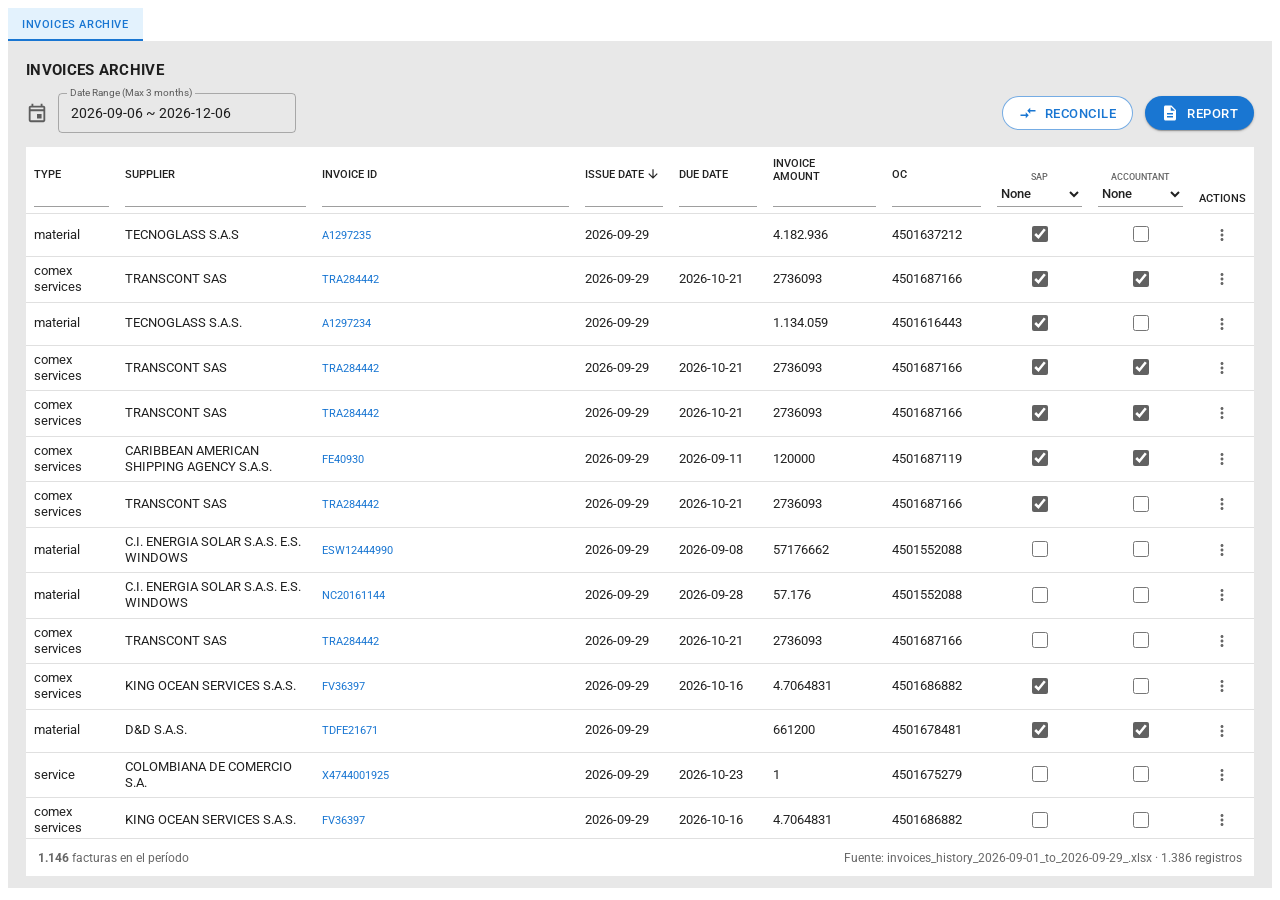
==== maqueta/index.html @ 3160df08 "Maqueta Invoices Archive con conciliación PL Colab vs Project Agenda Co-Authored-By: Claude Opus 5.5" ====
<!DOCTYPE html>
<html lang="es">
<head>
  <meta charset="UTF-8">
  <meta name="viewport" content="width=device-width, initial-scale=1">
  <title>Invoices Archive</title>
  <link rel="preconnect" href="https://fonts.googleapis.com">
  <link href="https://fonts.googleapis.com/css2?family=Roboto:wght@400;500;700&display=swap" rel="stylesheet">
  <link rel="stylesheet" href="css/styles.css">
</head>
<body>

<!-- Íconos (Material Icons, SVG inline para funcionar sin conexión) -->
<svg width="0" height="0" style="position:absolute" aria-hidden="true">
  <symbol id="i-calendar" viewBox="0 0 24 24"><path d="M19 4h-1V2h-2v2H8V2H6v2H5c-1.11 0-1.99.9-1.99 2L3 20a2 2 0 0 0 2 2h14c1.1 0 2-.9 2-2V6c0-1.1-.9-2-2-2zm0 16H5V10h14v10zm0-12H5V6h14v2zm-7 5h5v5h-5z"/></symbol>
  <symbol id="i-report" viewBox="0 0 24 24"><path d="M14 2H6c-1.1 0-1.99.9-1.99 2L4 20c0 1.1.89 2 1.99 2H18c1.1 0 2-.9 2-2V8l-6-6zm2 16H8v-2h8v2zm0-4H8v-2h8v2zm-3-5V3.5L18.5 9H13z"/></symbol>
  <symbol id="i-compare" viewBox="0 0 24 24"><path d="M9.01 14H2v2h7.01v3L13 15l-3.99-4v3zm5.98-1v-3H22V8h-7.01V5L11 9l3.99 4z"/></symbol>
  <symbol id="i-arrow-down" viewBox="0 0 24 24"><path d="M20 12l-1.41-1.41L13 16.17V4h-2v12.17l-5.58-5.59L4 12l8 8 8-8z"/></symbol>
  <symbol id="i-arrow-up" viewBox="0 0 24 24"><path d="M4 12l1.41 1.41L11 7.83V20h2V7.83l5.58 5.59L20 12l-8-8-8 8z"/></symbol>
  <symbol id="i-more" viewBox="0 0 24 24"><path d="M12 8c1.1 0 2-.9 2-2s-.9-2-2-2-2 .9-2 2 .9 2 2 2zm0 2c-1.1 0-2 .9-2 2s.9 2 2 2 2-.9 2-2-.9-2-2-2zm0 6c-1.1 0-2 .9-2 2s.9 2 2 2 2-.9 2-2-.9-2-2-2z"/></symbol>
  <symbol id="i-close" viewBox="0 0 24 24"><path d="M19 6.41L17.59 5 12 10.59 6.41 5 5 6.41 10.59 12 5 17.59 6.41 19 12 13.41 17.59 19 19 17.59 13.41 12z"/></symbol>
  <symbol id="i-upload" viewBox="0 0 24 24"><path d="M19.35 10.04A7.49 7.49 0 0 0 12 4C9.11 4 6.6 5.64 5.35 8.04A5.994 5.994 0 0 0 0 14c0 3.31 2.69 6 6 6h13c2.76 0 5-2.24 5-5 0-2.64-2.05-4.78-4.65-4.96zM14 13v4h-4v-4H7l5-5 5 5h-3z"/></symbol>
  <symbol id="i-sheet" viewBox="0 0 24 24"><path d="M19 3H5c-1.1 0-2 .9-2 2v14c0 1.1.9 2 2 2h14c1.1 0 2-.9 2-2V5c0-1.1-.9-2-2-2zM8 19H5v-3h3v3zm0-5H5v-3h3v3zm0-5H5V6h3v3zm11 10h-9v-3h9v3zm0-5h-9v-3h9v3zm0-5h-9V6h9v3z"/></symbol>
  <symbol id="i-check" viewBox="0 0 24 24"><path d="M12 2C6.48 2 2 6.48 2 12s4.48 10 10 10 10-4.48 10-10S17.52 2 12 2zm-2 15l-5-5 1.41-1.41L10 14.17l7.59-7.59L19 8l-9 9z"/></symbol>
  <symbol id="i-notfound" viewBox="0 0 24 24"><path d="M15.5 14h-.79l-.28-.27A6.47 6.47 0 0 0 16 9.5 6.5 6.5 0 1 0 9.5 16c1.61 0 3.09-.59 4.23-1.57l.27.28v.79l5 4.99L20.49 19l-4.99-5zm-6 0C7.01 14 5 11.99 5 9.5S7.01 5 9.5 5 14 7.01 14 9.5 11.99 14 9.5 14zM7 9h5v1H7z"/></symbol>
  <symbol id="i-dup" viewBox="0 0 24 24"><path d="M16 1H4c-1.1 0-2 .9-2 2v14h2V3h12V1zm3 4H8c-1.1 0-2 .9-2 2v14c0 1.1.9 2 2 2h11c1.1 0 2-.9 2-2V7c0-1.1-.9-2-2-2zm0 16H8V7h11v14z"/></symbol>
  <symbol id="i-error" viewBox="0 0 24 24"><path d="M12 2C6.48 2 2 6.48 2 12s4.48 10 10 10 10-4.48 10-10S17.52 2 12 2zm1 15h-2v-2h2v2zm0-4h-2V7h2v6z"/></symbol>
  <symbol id="i-warn" viewBox="0 0 24 24"><path d="M1 21h22L12 2 1 21zm12-3h-2v-2h2v2zm0-4h-2v-4h2v4z"/></symbol>
  <symbol id="i-diff" viewBox="0 0 24 24"><path d="M10 3H5c-1.1 0-2 .9-2 2v14c0 1.1.9 2 2 2h5v2h2V1h-2v2zm0 15H5l5-6v6zm9-15h-5v2h5v13l-5-6v9h5c1.1 0 2-.9 2-2V5c0-1.1-.9-2-2-2z"/></symbol>
  <symbol id="i-info" viewBox="0 0 24 24"><path d="M12 2C6.48 2 2 6.48 2 12s4.48 10 10 10 10-4.48 10-10S17.52 2 12 2zm1 15h-2v-6h2v6zm0-8h-2V7h2v2z"/></symbol>
  <symbol id="i-db" viewBox="0 0 24 24"><path d="M12 3C7.58 3 4 4.79 4 7v10c0 2.21 3.59 4 8 4s8-1.79 8-4V7c0-2.21-3.58-4-8-4zm6 14c0 .5-2.13 2-6 2s-6-1.5-6-2v-2.23c1.61.78 3.72 1.23 6 1.23s4.39-.45 6-1.23V17zm0-4.55c-1.3.95-3.58 1.55-6 1.55s-4.7-.6-6-1.55V9.64c1.47.83 3.61 1.36 6 1.36s4.53-.53 6-1.36v2.81zM12 9C8.13 9 6 7.5 6 7s2.13-2 6-2 6 1.5 6 2-2.13 2-6 2z"/></symbol>
  <symbol id="i-file" viewBox="0 0 24 24"><path d="M6 2c-1.1 0-1.99.9-1.99 2L4 20c0 1.1.89 2 1.99 2H18c1.1 0 2-.9 2-2V8l-6-6H6zm7 7V3.5L18.5 9H13z"/></symbol>
  <symbol id="i-search" viewBox="0 0 24 24"><path d="M15.5 14h-.79l-.28-.27A6.47 6.47 0 0 0 16 9.5 6.5 6.5 0 1 0 9.5 16c1.61 0 3.09-.59 4.23-1.57l.27.28v.79l5 4.99L20.49 19l-4.99-5zm-6 0C7.01 14 5 11.99 5 9.5S7.01 5 9.5 5 14 7.01 14 9.5 11.99 14 9.5 14z"/></symbol>
  <symbol id="i-download" viewBox="0 0 24 24"><path d="M19 9h-4V3H9v6H5l7 7 7-7zM5 18v2h14v-2H5z"/></symbol>
  <symbol id="i-back" viewBox="0 0 24 24"><path d="M20 11H7.83l5.59-5.59L12 4l-8 8 8 8 1.41-1.41L7.83 13H20v-2z"/></symbol>
  <symbol id="i-swap" viewBox="0 0 24 24"><path d="M6.99 11L3 15l3.99 4v-3H14v-2H6.99v-3zM21 9l-3.99-4v3H10v2h7.01v3L21 9z"/></symbol>
  <symbol id="i-pdf" viewBox="0 0 24 24"><path d="M20 2H8c-1.1 0-2 .9-2 2v12c0 1.1.9 2 2 2h12c1.1 0 2-.9 2-2V4c0-1.1-.9-2-2-2zm-8.5 7.5c0 .83-.67 1.5-1.5 1.5H9v2H7.5V7H10c.83 0 1.5.67 1.5 1.5v1zm5 2c0 .83-.67 1.5-1.5 1.5h-2.5V7H15c.83 0 1.5.67 1.5 1.5v3zm4-3H19v1h1.5V11H19v2h-1.5V7h3v1.5zM9 9.5h1v-1H9v1zM4 6H2v14c0 1.1.9 2 2 2h14v-2H4V6zm10 5.5h1v-3h-1v3z"/></symbol>
  <symbol id="i-filter-off" viewBox="0 0 24 24"><path d="M19.79 5.61C20.3 4.95 19.83 4 19 4H6.83l7.97 7.97 4.99-6.36zM2.81 2.81 1.39 4.22 10 13v6c0 .55.45 1 1 1h2c.55 0 1-.45 1-1v-2.17l5.78 5.78 1.41-1.41L2.81 2.81z"/></symbol>
</svg>

<div class="app">
  <nav class="tabs"><div class="tab">Invoices Archive</div></nav>

  <main class="panel">
    <h1>INVOICES ARCHIVE</h1>

    <div class="toolbar">
      <div class="date-filter">
        <svg class="icon"><use href="#i-calendar"/></svg>
        <button class="outlined" id="dateField" type="button" aria-haspopup="dialog" aria-expanded="false">
          <span class="legend">Date Range (Max 3 months)</span>
          <span id="dateLabel">—</span>
        </button>
        <div class="date-popover" id="datePopover" hidden role="dialog" aria-label="Seleccionar rango de fechas">
          <div class="row">
            <label>Fecha inicial<input type="date" id="dateStart"></label>
            <label>Fecha final<input type="date" id="dateEnd"></label>
          </div>
          <div class="presets">
            <button class="chip-btn" data-preset="month" type="button">Mes actual</button>
            <button class="chip-btn" data-preset="30" type="button">Últimos 30 días</button>
            <button class="chip-btn" data-preset="90" type="button">Últimos 3 meses</button>
          </div>
          <div class="hint" id="dateHint">Filtra por fecha de emisión (Issue Date).</div>
          <div class="actions">
            <button class="btn btn-text" id="dateCancel" type="button">Cancelar</button>
            <button class="btn btn-text" id="dateApply" type="button">Aplicar</button>
          </div>
        </div>
      </div>

      <div class="spacer"></div>

      <button class="btn btn-outline" id="btnCross" type="button" title="Reconcile PL Colab invoices against Project Agenda">
        <svg class="icon"><use href="#i-compare"/></svg>Reconcile
      </button>
      <button class="btn btn-primary" id="btnReport" type="button">
        <svg class="icon"><use href="#i-report"/></svg>Report
      </button>
    </div>


    <section class="table-card">
      <div class="table-scroll" id="tableScroll">
        <table class="grid" id="mainTable">
          <colgroup>
            <col class="c-type"><col class="c-sup"><col class="c-id"><col class="c-iss"><col class="c-due">
            <col class="c-amt"><col class="c-oc"><col class="c-sap"><col class="c-acc"><col class="c-cross" id="colCross"><col class="c-act">
          </colgroup>
          <thead><tr id="headRow"></tr></thead>
          <tbody id="tbody"></tbody>
        </table>
        <div class="empty-state" id="emptyState" hidden>No hay facturas para el rango y filtros seleccionados.</div>
      </div>
      <div class="table-footer">
        <span id="rowCount"></span>
        <button class="btn btn-text" id="clearFilters" type="button" hidden>
          <svg class="icon sm"><use href="#i-filter-off"/></svg>Limpiar filtros
        </button>
        <span class="spacer"></span>
        <span id="sourceNote"></span>
      </div>
    </section>
  </main>
</div>

<!-- Menú de acciones por fila -->
<div class="menu" id="rowMenu" hidden role="menu"></div>

<!-- Modal: cruce (carga / configuración / procesamiento) -->
<div class="backdrop" id="crossBackdrop" hidden>
  <div class="modal" role="dialog" aria-modal="true" aria-labelledby="crossTitle" id="crossModal">
    <div class="modal-header">
      <svg class="icon lg" style="color:var(--primary)"><use href="#i-compare"/></svg>
      <div>
        <h2 id="crossTitle">Reconcile</h2>
        <div class="sub">PL Colab vs. Project Agenda</div>
      </div>
      <div class="spacer"></div>
      <button class="icon-btn" data-close="cross" aria-label="Close"><svg class="icon"><use href="#i-close"/></svg></button>
    </div>
    <div class="modal-body" id="crossBody"></div>
    <div class="modal-footer" id="crossFooter"></div>
  </div>
</div>

<!-- Modal: resultado del cruce (PL Colab & Project Agenda Invoice Reconciliation) -->
<div class="backdrop" id="resultBackdrop" hidden>
  <div class="modal rec-modal" role="dialog" aria-modal="true" aria-labelledby="recTitle">
    <div class="rec-header">
      <button class="rec-close" data-close="result" aria-label="Close" title="Close"><svg class="icon"><use href="#i-close"/></svg></button>
      <h2 id="recTitle">PL Colab &amp; Project Agenda Invoice Reconciliation</h2>
      <span class="spacer"></span>
      <button class="btn btn-primary" id="recExport" type="button"><svg class="icon sm"><use href="#i-download"/></svg>Export to Excel</button>
    </div>
    <dl class="rec-counts" id="recCounts"></dl>
    <div class="rec-table-wrap">
      <table class="rec-table">
        <thead><tr><th>Consecutive</th><th>Supplier</th><th>Issue Date</th></tr></thead>
        <tbody id="recTbody"></tbody>
      </table>
    </div>
    <div class="rec-note" id="recNote"></div>
  </div>
</div>


<div class="toast" id="toast" hidden role="status"></div>

<script src="lib/xlsx.full.min.js"></script>
<script>
  // Respaldo: si la librería local no cargó, usar CDN.
  if (!window.XLSX) document.write('<script src="https://cdn.jsdelivr.net/npm/xlsx@0.18.5/dist/xlsx.full.min.js"><\/script>');
</script>
<script src="js/data-software.js"></script>
<script src="js/crossmatch.js"></script>
<script src="js/app.js"></script>
<script src="js/cross-ui.js"></script>
</body>
</html>
---- maqueta/css/styles.css ----
/* =========================================================
   Invoices Archive — maqueta con cruce de información
   Estilo: Material (consistente con la vista actual)
   ========================================================= */
:root {
  --primary: #1976d2;
  --primary-dark: #115293;
  --primary-soft: #e3f2fd;
  --panel: #e8e8e8;
  --surface: #ffffff;
  --text: rgba(0, 0, 0, 0.87);
  --text-2: rgba(0, 0, 0, 0.6);
  --text-3: rgba(0, 0, 0, 0.42);
  --divider: rgba(0, 0, 0, 0.12);
  --line: #9e9e9e;
  --row-hover: #f5f9ff;

  --ok: #2e7d32;       --ok-bg: #e8f5e9;
  --alert: #d84315;    --alert-bg: #fbe9e7;
  --warn: #b26a00;     --warn-bg: #fff4e0;
  --error: #c62828;    --error-bg: #ffebee;
  --info: #0277bd;     --info-bg: #e1f5fe;
  --diff: #6a1b9a;     --diff-bg: #f3e5f5;

  --shadow-1: 0 1px 3px rgba(0,0,0,.2), 0 1px 1px rgba(0,0,0,.14), 0 2px 1px -1px rgba(0,0,0,.12);
  --shadow-modal: 0 11px 15px -7px rgba(0,0,0,.2), 0 24px 38px 3px rgba(0,0,0,.14), 0 9px 46px 8px rgba(0,0,0,.12);
}

* { box-sizing: border-box; }
[hidden] { display: none !important; }
html, body { height: 100%; }
body {
  margin: 0;
  font-family: "Roboto", "Segoe UI", Arial, sans-serif;
  font-size: 13px;
  color: var(--text);
  background: #ffffff;
}
button { font-family: inherit; }
.icon { width: 18px; height: 18px; fill: currentColor; flex: none; }
.icon.sm { width: 16px; height: 16px; }
.icon.lg { width: 22px; height: 22px; }

/* ---------- Tabs ---------- */
.app { display: flex; flex-direction: column; height: 100vh; padding: 8px 8px 12px; }
.tabs { display: flex; }
.tab {
  background: var(--primary-soft);
  color: var(--primary);
  font-size: 11px; font-weight: 500; letter-spacing: .6px;
  text-transform: uppercase;
  padding: 10px 14px 8px;
  border-bottom: 2px solid var(--primary);
}

/* ---------- Panel ---------- */
.panel {
  background: var(--panel);
  flex: 1; min-height: 0;
  display: flex; flex-direction: column;
  padding: 16px 12px 12px;
}
.panel h1 {
  font-size: 15px; font-weight: 700; letter-spacing: .3px;
  margin: 4px 0 14px 6px;
}
.toolbar {
  display: flex; align-items: center; gap: 12px; flex-wrap: wrap;
  margin: 0 6px 14px;
}
.toolbar .spacer { flex: 1; }

/* Date range (outlined field) */
.date-filter { display: flex; align-items: center; gap: 10px; position: relative; }
.date-filter > .icon { color: var(--text-2); width: 22px; height: 22px; }
.outlined {
  position: relative;
  border: 1px solid rgba(0,0,0,.28);
  border-radius: 4px;
  height: 40px; min-width: 238px;
  padding: 0 12px;
  display: flex; align-items: center;
  background: transparent;
  cursor: pointer;
  font-size: 14px; color: var(--text);
}
.outlined:hover { border-color: rgba(0,0,0,.87); }
.outlined:focus-visible, .outlined.open { outline: none; border: 2px solid var(--primary); padding: 0 11px; }
.outlined .legend {
  position: absolute; top: -7px; left: 8px;
  font-size: 9.5px; color: var(--text-2);
  background: var(--panel); padding: 0 3px;
  line-height: 12px;
}
.outlined.open .legend { color: var(--primary); }

.date-popover {
  position: absolute; top: 48px; left: 32px; z-index: 30;
  background: var(--surface); border-radius: 4px; box-shadow: var(--shadow-modal);
  padding: 16px; width: 330px;
}
.date-popover[hidden] { display: none; }
.date-popover .row { display: flex; gap: 12px; }
.date-popover label { flex: 1; display: flex; flex-direction: column; gap: 4px; font-size: 11px; color: var(--text-2); }
.date-popover input[type="date"] {
  font: inherit; font-size: 13px; padding: 7px 8px;
  border: 1px solid rgba(0,0,0,.28); border-radius: 4px; color: var(--text);
}
.date-popover .presets { display: flex; gap: 6px; flex-wrap: wrap; margin: 12px 0 4px; }
.chip-btn {
  border: 1px solid var(--divider); background: #fafafa; border-radius: 14px;
  padding: 4px 10px; font-size: 11.5px; cursor: pointer; color: var(--text-2);
}
.chip-btn:hover { background: var(--primary-soft); color: var(--primary); border-color: #bbdefb; }
.date-popover .hint { font-size: 11.5px; min-height: 16px; margin-top: 6px; color: var(--text-2); }
.date-popover .hint.err { color: var(--error); }
.date-popover .actions { display: flex; justify-content: flex-end; gap: 8px; margin-top: 10px; }

/* ---------- Buttons ---------- */
.btn {
  display: inline-flex; align-items: center; gap: 8px;
  height: 34px; padding: 0 16px;
  border-radius: 18px; border: 0;
  font-size: 12.5px; font-weight: 500; letter-spacing: .5px; text-transform: uppercase;
  cursor: pointer; white-space: nowrap;
  transition: background .15s, box-shadow .15s;
}
.btn:disabled { opacity: .5; cursor: not-allowed; }
.btn-primary { background: var(--primary); color: #fff; box-shadow: var(--shadow-1); }
.btn-primary:hover:not(:disabled) { background: var(--primary-dark); }
.btn-outline { background: var(--surface); color: var(--primary); border: 1px solid rgba(25,118,210,.6); }
.btn-outline:hover:not(:disabled) { background: var(--primary-soft); }
.btn-text { background: transparent; color: var(--primary); border-radius: 4px; padding: 0 10px; }
.btn-text:hover:not(:disabled) { background: rgba(25,118,210,.08); }
.btn-flat { border-radius: 4px; }
.icon-btn {
  width: 30px; height: 30px; border-radius: 50%; border: 0; background: transparent;
  display: inline-flex; align-items: center; justify-content: center; cursor: pointer; color: var(--text-2);
}
.icon-btn:hover { background: rgba(0,0,0,.06); }

/* ---------- Cross banner (resultado integrado a la vista) ---------- */
.cross-banner {
  margin: 0 6px 10px;
  background: var(--surface);
  border-left: 4px solid var(--primary);
  border-radius: 4px;
  padding: 8px 12px;
  display: flex; align-items: center; gap: 14px; flex-wrap: wrap;
  font-size: 12.5px;
  box-shadow: var(--shadow-1);
}
.cross-banner[hidden] { display: none; }
.cross-banner .title { font-weight: 500; display: flex; align-items: center; gap: 6px; }
.cross-banner .muted { color: var(--text-2); }
.cross-banner .stats { display: flex; gap: 8px; flex-wrap: wrap; }
.cross-banner .spacer { flex: 1; }

/* ---------- Table ---------- */
.table-card {
  background: var(--surface);
  flex: 1; min-height: 0;
  display: flex; flex-direction: column;
  margin: 0 6px;
}
.table-scroll { flex: 1; min-height: 0; overflow: auto; }
table.grid { border-collapse: separate; border-spacing: 0; width: 100%; min-width: 1180px; }
table.grid th, table.grid td { text-align: left; vertical-align: middle; }
table.grid thead th {
  position: sticky; top: 0; z-index: 2;
  background: var(--surface);
  padding: 10px 8px 6px;
  border-bottom: 1px solid var(--divider);
  font-size: 10.5px; font-weight: 500; text-transform: uppercase; color: var(--text);
  vertical-align: bottom;
}
.th-inner { display: flex; flex-direction: column; gap: 2px; }
.th-label {
  display: inline-flex; align-items: center; gap: 2px;
  cursor: pointer; user-select: none; min-height: 18px;
  font: inherit; color: inherit; background: none; border: 0; padding: 0; text-align: left; text-transform: uppercase;
}
.th-label .sort { width: 14px; height: 14px; opacity: 0; transition: opacity .1s; }
.th-label:hover .sort { opacity: .45; }
.th-label.sorted .sort { opacity: 1; }
.th-filter {
  border: 0; border-bottom: 1px solid var(--line);
  font: inherit; font-size: 12px; text-transform: none;
  padding: 3px 0 4px; width: 100%; background: transparent; color: var(--text);
}
.th-filter:focus { outline: none; border-bottom: 2px solid var(--primary); padding-bottom: 3px; }
.th-filter::placeholder { color: transparent; }
.th-filter:focus::placeholder { color: var(--text-3); }
.th-select-wrap { display: flex; flex-direction: column; gap: 0; }
.th-select-wrap .mini { font-size: 8.5px; color: var(--text-2); }
select.th-select {
  border: 0; border-bottom: 1px solid var(--line);
  font: inherit; font-size: 12.5px; font-weight: 500; text-transform: none;
  background: transparent; padding: 3px 0 4px; min-width: 76px; color: var(--text); cursor: pointer;
}
select.th-select:focus { outline: none; border-bottom: 2px solid var(--primary); }
th.center, td.center { text-align: center !important; }
th.center .th-inner { align-items: center; }

table.grid tbody td {
  padding: 6px 8px;
  border-bottom: 1px solid var(--divider);
  font-size: 12.5px; line-height: 1.3;
}
table.grid tbody tr:hover td { background: var(--row-hover); }
table.grid tbody tr.flash td { animation: flash 1.6s ease-out; }
@keyframes flash { from { background: #fff59d; } to { background: transparent; } }
td.num { font-variant-numeric: tabular-nums; }
td.nowrap { white-space: nowrap; }
.inv-link { color: var(--primary); font-size: 11px; text-decoration: none; cursor: pointer; }
.inv-link:hover { text-decoration: underline; }
.empty-id { color: var(--text-3); font-style: italic; font-size: 11.5px; }
.cb { width: 16px; height: 16px; accent-color: #616161; cursor: default; }

col.c-type { width: 8%; } col.c-sup { width: 17%; } col.c-id { width: 10%; }
col.c-iss { width: 8%; } col.c-due { width: 8%; } col.c-amt { width: 10%; }
col.c-oc { width: 9%; } col.c-sap { width: 8%; } col.c-acc { width: 8%; }
col.c-cross { width: 10%; } col.c-act { width: 5%; }

.table-footer {
  display: flex; align-items: center; gap: 16px;
  border-top: 1px solid var(--divider);
  padding: 6px 12px; font-size: 12px; color: var(--text-2);
  min-height: 38px;
}
.table-footer .spacer { flex: 1; }
.empty-state { padding: 40px; text-align: center; color: var(--text-2); }

/* Row menu */
.menu {
  position: fixed; z-index: 60; background: var(--surface);
  border-radius: 4px; box-shadow: var(--shadow-modal); padding: 6px 0; min-width: 190px;
}
.menu[hidden] { display: none; }
.menu button {
  display: flex; gap: 10px; align-items: center; width: 100%;
  border: 0; background: none; padding: 8px 16px; font-size: 13px; cursor: pointer; text-align: left; color: var(--text);
}
.menu button:hover { background: rgba(0,0,0,.05); }

/* ---------- Status chips ---------- */
.status {
  display: inline-flex; align-items: center; gap: 4px;
  border-radius: 12px; padding: 2px 8px 2px 5px;
  font-size: 11px; font-weight: 500; white-space: nowrap; line-height: 16px;
  border: 1px solid transparent;
}
.status .icon { width: 14px; height: 14px; }
.status.ok    { color: var(--ok);    background: var(--ok-bg);    border-color: #c8e6c9; }
.status.alert { color: var(--alert); background: var(--alert-bg); border-color: #ffccbc; }
.status.warn  { color: var(--warn);  background: var(--warn-bg);  border-color: #ffe0b2; }
.status.error { color: var(--error); background: var(--error-bg); border-color: #ffcdd2; }
.status.info  { color: var(--info);  background: var(--info-bg);  border-color: #b3e5fc; }
.status.diff  { color: var(--diff);  background: var(--diff-bg);  border-color: #e1bee7; }
.status.neutral { color: var(--text-2); background: #f5f5f5; border-color: #e0e0e0; }

/* ---------- Modal ---------- */
.backdrop {
  position: fixed; inset: 0; z-index: 50;
  background: rgba(0,0,0,.5);
  display: flex; align-items: center; justify-content: center;
  padding: 24px;
  animation: fade .15s ease-out;
}
.backdrop[hidden] { display: none; }
@keyframes fade { from { opacity: 0; } }
.modal {
  background: var(--surface); border-radius: 6px; box-shadow: var(--shadow-modal);
  width: 100%; max-width: 760px; max-height: calc(100vh - 48px);
  display: flex; flex-direction: column;
  animation: pop .18s ease-out;
}
.modal.wide { max-width: 1240px; height: calc(100vh - 48px); }
@keyframes pop { from { transform: translateY(8px); opacity: .6; } }
.modal-header {
  display: flex; align-items: center; gap: 12px;
  padding: 16px 20px 12px;
  border-bottom: 1px solid var(--divider);
}
.modal-header h2 { font-size: 16px; font-weight: 500; margin: 0; }
.modal-header .sub { font-size: 12px; color: var(--text-2); margin-top: 2px; }
.modal-header .spacer { flex: 1; }
.modal-body { padding: 18px 20px; overflow: auto; flex: 1; min-height: 0; }
.modal-footer {
  display: flex; align-items: center; gap: 8px; justify-content: flex-end;
  padding: 12px 20px; border-top: 1px solid var(--divider);
}
.modal-footer .spacer { flex: 1; }

/* Stepper */
.stepper { display: flex; align-items: center; gap: 8px; margin-bottom: 18px; }
.step { display: flex; align-items: center; gap: 8px; font-size: 12.5px; color: var(--text-3); }
.step .dot {
  width: 22px; height: 22px; border-radius: 50%;
  background: #bdbdbd; color: #fff; font-size: 11px; font-weight: 500;
  display: inline-flex; align-items: center; justify-content: center;
}
.step.active { color: var(--text); font-weight: 500; }
.step.active .dot, .step.done .dot { background: var(--primary); }
.step.done { color: var(--text-2); }
.step-line { flex: 1; height: 1px; background: var(--divider); min-width: 20px; }

/* Dropzone */
.section-title { font-size: 13px; font-weight: 500; margin: 0 0 8px; }
.section-help { font-size: 12px; color: var(--text-2); margin: 0 0 12px; }
.dropzone {
  border: 1.5px dashed #90caf9; border-radius: 6px; background: #f8fbff;
  padding: 26px 16px; text-align: center; color: var(--text-2);
  transition: background .15s, border-color .15s;
}
.dropzone.drag { background: var(--primary-soft); border-color: var(--primary); }
.dropzone .icon { width: 36px; height: 36px; color: var(--primary); }
.dropzone p { margin: 8px 0 12px; font-size: 12.5px; }
.dropzone .formats { font-size: 11px; color: var(--text-3); margin-top: 10px; }

.file-card {
  display: flex; align-items: center; gap: 12px;
  border: 1px solid var(--divider); border-radius: 6px; padding: 12px 14px; margin-top: 14px;
}
.file-card .file-icon { width: 36px; height: 36px; border-radius: 6px; background: #e8f5e9; color: #2e7d32; display: flex; align-items: center; justify-content: center; }
.file-card .name { font-weight: 500; font-size: 13px; word-break: break-all; }
.file-card .meta { font-size: 12px; color: var(--text-2); margin-top: 2px; }
.file-card .spacer { flex: 1; }

.kv { display: grid; grid-template-columns: 180px 1fr; gap: 6px 14px; font-size: 12.5px; }
.kv dt { color: var(--text-2); }
.kv dd { margin: 0; }

.map-grid { display: grid; grid-template-columns: repeat(2, minmax(0,1fr)); gap: 12px 18px; margin-top: 6px; }
.field { display: flex; flex-direction: column; gap: 4px; }
.field label { font-size: 11.5px; color: var(--text-2); }
.field label .req { color: var(--error); }
.field select {
  font: inherit; font-size: 13px; padding: 7px 8px; border: 1px solid rgba(0,0,0,.28); border-radius: 4px; background: #fff;
}
.field .sample { font-size: 11px; color: var(--text-3); min-height: 14px; overflow: hidden; text-overflow: ellipsis; white-space: nowrap; }

.scope-box {
  display: grid; grid-template-columns: 1fr 36px 1fr; align-items: stretch; gap: 8px; margin: 4px 0 16px;
}
.scope {
  border: 1px solid var(--divider); border-radius: 6px; padding: 12px 14px; background: #fafafa;
}
.scope .lbl { font-size: 10.5px; text-transform: uppercase; letter-spacing: .5px; color: var(--text-2); }
.scope .val { font-size: 22px; font-weight: 500; margin: 4px 0 2px; font-variant-numeric: tabular-nums; }
.scope .desc { font-size: 11.5px; color: var(--text-2); }
.scope-arrow { display: flex; align-items: center; justify-content: center; color: var(--text-3); }

.note {
  display: flex; gap: 8px; align-items: flex-start;
  font-size: 12px; color: var(--text-2); background: #f5f5f5; border-radius: 4px; padding: 8px 10px; margin-top: 12px;
}
.note .icon { color: var(--info); margin-top: 1px; }
.note.err { background: var(--error-bg); color: var(--error); }
.note.err .icon { color: var(--error); }

/* Processing */
.processing { padding: 26px 8px 12px; text-align: center; }
.progress { height: 4px; background: #bbdefb; border-radius: 2px; overflow: hidden; margin: 18px auto 14px; max-width: 460px; }
.progress > div { height: 100%; width: 0; background: var(--primary); transition: width .25s ease; }
.proc-steps { list-style: none; padding: 0; margin: 0 auto; max-width: 360px; text-align: left; font-size: 12.5px; }
.proc-steps li { display: flex; gap: 8px; align-items: center; padding: 4px 0; color: var(--text-3); }
.proc-steps li.run { color: var(--text); }
.proc-steps li.done { color: var(--ok); }
.spinner { width: 16px; height: 16px; border-radius: 50%; border: 2px solid #bbdefb; border-top-color: var(--primary); animation: spin .8s linear infinite; flex: none; }
@keyframes spin { to { transform: rotate(360deg); } }
.proc-steps li .pending { width: 16px; height: 16px; border-radius: 50%; border: 2px solid #e0e0e0; flex: none; }

/* Result summary */
.sum-sources { display: grid; grid-template-columns: 1fr 1fr; gap: 12px; margin-bottom: 16px; }
.src-card { border: 1px solid var(--divider); border-radius: 6px; padding: 12px 14px; }
.src-card .head { display: flex; align-items: center; gap: 8px; font-size: 12px; font-weight: 500; text-transform: uppercase; letter-spacing: .4px; color: var(--text-2); }
.src-card .head .icon { color: var(--primary); }
.src-card .file { font-size: 11.5px; color: var(--text-3); margin: 2px 0 8px; overflow: hidden; text-overflow: ellipsis; white-space: nowrap; }
.src-card .big { font-size: 26px; font-weight: 500; font-variant-numeric: tabular-nums; }
.src-card .big small { font-size: 12px; font-weight: 400; color: var(--text-2); margin-left: 4px; }
.src-card ul { list-style: none; padding: 0; margin: 8px 0 0; font-size: 12px; color: var(--text-2); }
.src-card li { display: flex; justify-content: space-between; padding: 2px 0; border-top: 1px dashed #eee; }
.src-card li b { color: var(--text); font-weight: 500; font-variant-numeric: tabular-nums; }

.res-title { font-size: 12px; font-weight: 500; text-transform: uppercase; letter-spacing: .4px; color: var(--text-2); margin: 4px 0 8px; }
.res-grid { display: grid; grid-template-columns: repeat(3, minmax(0,1fr)); gap: 10px; }
.res-card {
  border-radius: 6px; padding: 12px 14px; border: 1px solid var(--divider); border-left-width: 4px;
  text-align: left; background: var(--surface); cursor: pointer; font: inherit; color: inherit;
  transition: box-shadow .15s, transform .15s;
}
.res-card:hover { box-shadow: var(--shadow-1); }
.res-card .lbl { display: flex; align-items: center; gap: 6px; font-size: 12px; font-weight: 500; }
.res-card .val { font-size: 26px; font-weight: 500; margin: 6px 0 2px; font-variant-numeric: tabular-nums; }
.res-card .desc { font-size: 11.5px; color: var(--text-2); }
.res-card.ok { border-left-color: var(--ok); } .res-card.ok .lbl { color: var(--ok); }
.res-card.alert { border-left-color: var(--alert); } .res-card.alert .lbl { color: var(--alert); }
.res-card.warn { border-left-color: var(--warn); } .res-card.warn .lbl { color: var(--warn); }
.res-card.error { border-left-color: var(--error); } .res-card.error .lbl { color: var(--error); }
.res-card.diff { border-left-color: var(--diff); } .res-card.diff .lbl { color: var(--diff); }
.res-card.info { border-left-color: var(--info); } .res-card.info .lbl { color: var(--info); }

.match-bar { display: flex; height: 8px; border-radius: 4px; overflow: hidden; background: #eee; margin: 14px 0 6px; }
.match-bar > span { display: block; height: 100%; }
.match-legend { display: flex; gap: 14px; flex-wrap: wrap; font-size: 11.5px; color: var(--text-2); }
.match-legend i { display: inline-block; width: 10px; height: 10px; border-radius: 2px; margin-right: 5px; vertical-align: -1px; }

.criteria { font-size: 11.5px; color: var(--text-2); margin-top: 14px; border-top: 1px solid var(--divider); padding-top: 10px; }
.criteria code { background: #f5f5f5; padding: 1px 5px; border-radius: 3px; font-size: 11px; }

/* Detail */
.detail-tabs { display: flex; gap: 0; border-bottom: 1px solid var(--divider); overflow-x: auto; padding: 0 20px; flex: none; }
.dtab {
  border: 0; background: none; padding: 12px 14px 10px; cursor: pointer; white-space: nowrap;
  font-size: 12px; font-weight: 500; text-transform: uppercase; letter-spacing: .4px; color: var(--text-2);
  border-bottom: 2px solid transparent; display: inline-flex; align-items: center; gap: 6px;
}
.dtab:hover { background: rgba(0,0,0,.03); }
.dtab.active { color: var(--primary); border-bottom-color: var(--primary); }
.dtab .count { background: #eeeeee; color: var(--text-2); border-radius: 10px; padding: 1px 7px; font-size: 11px; }
.dtab.active .count { background: var(--primary-soft); color: var(--primary); }
.detail-toolbar { display: flex; align-items: center; gap: 12px; padding: 10px 20px; flex: none; flex-wrap: wrap; }
.detail-toolbar .desc { font-size: 12px; color: var(--text-2); flex: 1; min-width: 240px; }
.search {
  display: flex; align-items: center; gap: 6px; border-bottom: 1px solid var(--line); padding: 2px 0; min-width: 240px;
}
.search input { border: 0; font: inherit; font-size: 13px; padding: 4px 0; flex: 1; background: transparent; }
.search input:focus { outline: none; }
.search:focus-within { border-bottom: 2px solid var(--primary); }
.search .icon { color: var(--text-2); }
.detail-body { flex: 1; min-height: 0; overflow: auto; margin: 0 20px; border: 1px solid var(--divider); border-radius: 4px; }
table.dgrid { border-collapse: separate; border-spacing: 0; width: 100%; min-width: 1100px; }
table.dgrid th {
  position: sticky; top: 0; z-index: 1; background: #fafafa;
  font-size: 10.5px; font-weight: 500; text-transform: uppercase; color: var(--text-2);
  text-align: left; padding: 8px; border-bottom: 1px solid var(--divider); white-space: nowrap;
}
table.dgrid td { padding: 6px 8px; border-bottom: 1px solid #f0f0f0; font-size: 12px; vertical-align: top; }
table.dgrid tr.group-start td { border-top: 1px solid #d0d0d0; }
table.dgrid tr:hover td { background: var(--row-hover); }
table.dgrid td.num { text-align: right; font-variant-numeric: tabular-nums; }
.diffval { color: var(--diff); font-weight: 500; }
.hint-line { display: block; font-size: 11px; color: var(--text-2); margin-top: 2px; }
.detail-footer-note { font-size: 11.5px; color: var(--text-2); }

/* Toast */
.toast {
  position: fixed; left: 50%; bottom: 22px; transform: translateX(-50%); z-index: 80;
  background: #323232; color: #fff; border-radius: 4px; padding: 10px 16px; font-size: 13px;
  box-shadow: var(--shadow-modal); max-width: 90vw;
}
.toast[hidden] { display: none; }

@media (max-width: 760px) {
  .res-grid { grid-template-columns: 1fr 1fr; }
  .sum-sources, .map-grid { grid-template-columns: 1fr; }
  .scope-box { grid-template-columns: 1fr; }
  .scope-arrow { transform: rotate(90deg); }
}

/* ---------- Reconciliation (resultado del cruce) ---------- */
.rec-modal { max-width: 720px; height: min(640px, calc(100vh - 48px)); padding: 0 0 14px; }
.rec-header { display: flex; align-items: center; gap: 12px; padding: 18px 20px 10px; }
.rec-header h2 { margin: 0; font-size: 17px; font-weight: 700; color: var(--primary); }
.rec-header .spacer { flex: 1; }
.rec-close {
  border: 0; background: none; color: var(--primary); cursor: pointer;
  width: 30px; height: 30px; border-radius: 50%; display: inline-flex; align-items: center; justify-content: center;
}
.rec-close:hover { background: var(--primary-soft); }
.rec-close .icon { width: 22px; height: 22px; }
.rec-counts {
  display: grid; grid-template-columns: max-content max-content; gap: 4px 36px;
  margin: 6px 0 16px 62px; font-size: 13px;
}
.rec-counts dt { font-weight: 700; }
.rec-counts dd { margin: 0; font-weight: 700; font-variant-numeric: tabular-nums; }
.rec-table-wrap { flex: 1; min-height: 0; overflow: auto; margin: 0 20px 0 62px; border: 1px solid #333; }
table.rec-table { width: 100%; border-collapse: collapse; font-size: 12.5px; }
.rec-table th {
  position: sticky; top: 0; background: var(--surface); z-index: 1;
  text-align: left; font-weight: 700; padding: 6px 8px;
  box-shadow: inset 0 -1px 0 #333;
}
.rec-table th + th, .rec-table td + td { border-left: 1px solid #333; }
.rec-table td { padding: 5px 8px; border-bottom: 1px solid #eee; }
.rec-table tbody tr:hover td { background: var(--row-hover); }
.rec-table th:nth-child(1) { width: 30%; } .rec-table th:nth-child(3) { width: 22%; }
.rec-empty { text-align: center; color: var(--text-2); padding: 30px 8px !important; }
.rec-note { font-size: 11.5px; color: var(--text-2); margin: 8px 20px 0 62px; }
@media (max-width: 760px) {
  .rec-counts, .rec-table-wrap, .rec-note { margin-left: 20px; }
  .rec-header { flex-wrap: wrap; }
}
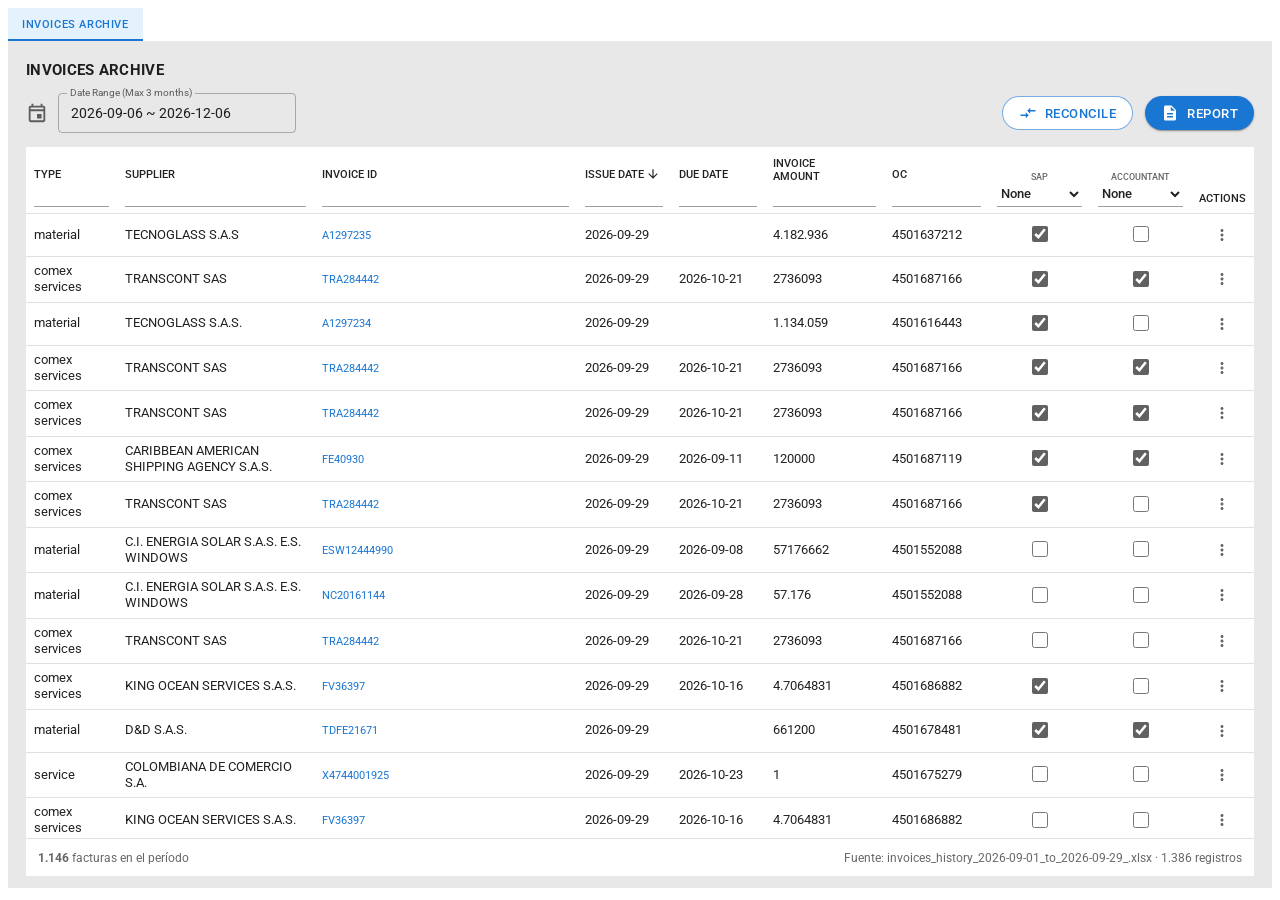
==== commit 00641bc5: "Conciliación: cruce fijo Invoice ID vs Nro. Documento, reporte directo y nuevo diseño - Cruce siempr" ====
--- a/maqueta/index.html
+++ b/maqueta/index.html
@@ -133,14 +133,14 @@
       <span class="spacer"></span>
       <button class="btn btn-primary" id="recExport" type="button"><svg class="icon sm"><use href="#i-download"/></svg>Export to Excel</button>
     </div>
-    <dl class="rec-counts" id="recCounts"></dl>
+    <div class="rec-counts" id="recCounts"></div>
+    <div class="rec-list-title" id="recListTitle"></div>
     <div class="rec-table-wrap">
       <table class="rec-table">
         <thead><tr><th>Consecutive</th><th>Supplier</th><th>Issue Date</th></tr></thead>
         <tbody id="recTbody"></tbody>
       </table>
     </div>
-    <div class="rec-note" id="recNote"></div>
   </div>
 </div>
 
--- a/maqueta/css/styles.css
+++ b/maqueta/css/styles.css
@@ -460,36 +460,64 @@
 }
 
 /* ---------- Reconciliation (resultado del cruce) ---------- */
-.rec-modal { max-width: 720px; height: min(640px, calc(100vh - 48px)); padding: 0 0 14px; }
-.rec-header { display: flex; align-items: center; gap: 12px; padding: 18px 20px 10px; }
-.rec-header h2 { margin: 0; font-size: 17px; font-weight: 700; color: var(--primary); }
+.rec-modal { max-width: 760px; height: auto; max-height: calc(100vh - 48px); padding: 0 0 22px; overflow: hidden; }
+.rec-header {
+  display: flex; align-items: center; gap: 10px;
+  padding: 14px 20px 14px 12px;
+  border-bottom: 1px solid var(--divider);
+}
+.rec-header h2 { margin: 0; font-size: 16px; font-weight: 500; color: var(--text); letter-spacing: .1px; }
 .rec-header .spacer { flex: 1; }
+.rec-header .btn { height: 32px; font-size: 12px; }
 .rec-close {
-  border: 0; background: none; color: var(--primary); cursor: pointer;
-  width: 30px; height: 30px; border-radius: 50%; display: inline-flex; align-items: center; justify-content: center;
-}
-.rec-close:hover { background: var(--primary-soft); }
-.rec-close .icon { width: 22px; height: 22px; }
-.rec-counts {
-  display: grid; grid-template-columns: max-content max-content; gap: 4px 36px;
-  margin: 6px 0 16px 62px; font-size: 13px;
-}
-.rec-counts dt { font-weight: 700; }
-.rec-counts dd { margin: 0; font-weight: 700; font-variant-numeric: tabular-nums; }
-.rec-table-wrap { flex: 1; min-height: 0; overflow: auto; margin: 0 20px 0 62px; border: 1px solid #333; }
-table.rec-table { width: 100%; border-collapse: collapse; font-size: 12.5px; }
+  border: 0; background: none; color: var(--text-2); cursor: pointer; flex: none;
+  width: 34px; height: 34px; border-radius: 50%; display: inline-flex; align-items: center; justify-content: center;
+}
+.rec-close:hover { background: rgba(0,0,0,.06); color: var(--text); }
+.rec-close .icon { width: 20px; height: 20px; }
+
+.rec-counts { display: grid; grid-template-columns: 1fr 1fr; gap: 12px; padding: 18px 24px 4px; }
+.rec-stat {
+  display: flex; align-items: center; gap: 12px;
+  border: 1px solid var(--divider); border-radius: 8px; padding: 12px 14px; background: #fafbfc;
+}
+.rec-stat > .icon {
+  width: 34px; height: 34px; padding: 7px; border-radius: 8px; flex: none;
+  background: var(--primary-soft); color: var(--primary);
+}
+.rec-stat span { display: block; font-size: 11.5px; color: var(--text-2); text-transform: uppercase; letter-spacing: .4px; }
+.rec-stat b { display: block; font-size: 22px; font-weight: 500; line-height: 1.2; font-variant-numeric: tabular-nums; }
+
+.rec-list-title {
+  display: flex; align-items: center; gap: 8px;
+  padding: 18px 24px 8px; font-size: 13px; font-weight: 500; color: var(--text);
+}
+.rec-badge {
+  background: var(--alert-bg); color: var(--alert); border: 1px solid #ffccbc;
+  border-radius: 10px; padding: 0 8px; font-size: 11.5px; line-height: 18px; font-variant-numeric: tabular-nums;
+}
+.rec-table-wrap {
+  flex: 0 1 auto; min-height: 0; overflow: auto;
+  margin: 0 24px; border: 1px solid var(--divider); border-radius: 8px;
+}
+table.rec-table { width: 100%; border-collapse: separate; border-spacing: 0; font-size: 13px; }
 .rec-table th {
-  position: sticky; top: 0; background: var(--surface); z-index: 1;
-  text-align: left; font-weight: 700; padding: 6px 8px;
-  box-shadow: inset 0 -1px 0 #333;
-}
-.rec-table th + th, .rec-table td + td { border-left: 1px solid #333; }
-.rec-table td { padding: 5px 8px; border-bottom: 1px solid #eee; }
+  position: sticky; top: 0; z-index: 1; background: #f5f7fa;
+  text-align: left; padding: 10px 14px;
+  font-size: 11px; font-weight: 500; text-transform: uppercase; letter-spacing: .5px; color: var(--text-2);
+  border-bottom: 1px solid var(--divider);
+}
+.rec-table td { padding: 9px 14px; border-bottom: 1px solid #f0f0f0; }
+.rec-table tbody tr:last-child td { border-bottom: 0; }
+.rec-table tbody tr:nth-child(even) td { background: #fcfcfd; }
 .rec-table tbody tr:hover td { background: var(--row-hover); }
-.rec-table th:nth-child(1) { width: 30%; } .rec-table th:nth-child(3) { width: 22%; }
-.rec-empty { text-align: center; color: var(--text-2); padding: 30px 8px !important; }
-.rec-note { font-size: 11.5px; color: var(--text-2); margin: 8px 20px 0 62px; }
-@media (max-width: 760px) {
-  .rec-counts, .rec-table-wrap, .rec-note { margin-left: 20px; }
+.rec-table th:nth-child(1) { width: 28%; } .rec-table th:nth-child(3) { width: 20%; }
+.rec-id { font-weight: 500; color: var(--primary); }
+.rec-date { font-variant-numeric: tabular-nums; color: var(--text-2); white-space: nowrap; }
+.rec-na { color: var(--text-3); }
+.rec-empty { text-align: center; color: var(--ok); padding: 28px 8px !important; background: #fff !important; }
+.rec-empty .icon { vertical-align: -4px; margin-right: 6px; }
+@media (max-width: 640px) {
+  .rec-counts { grid-template-columns: 1fr; }
   .rec-header { flex-wrap: wrap; }
 }
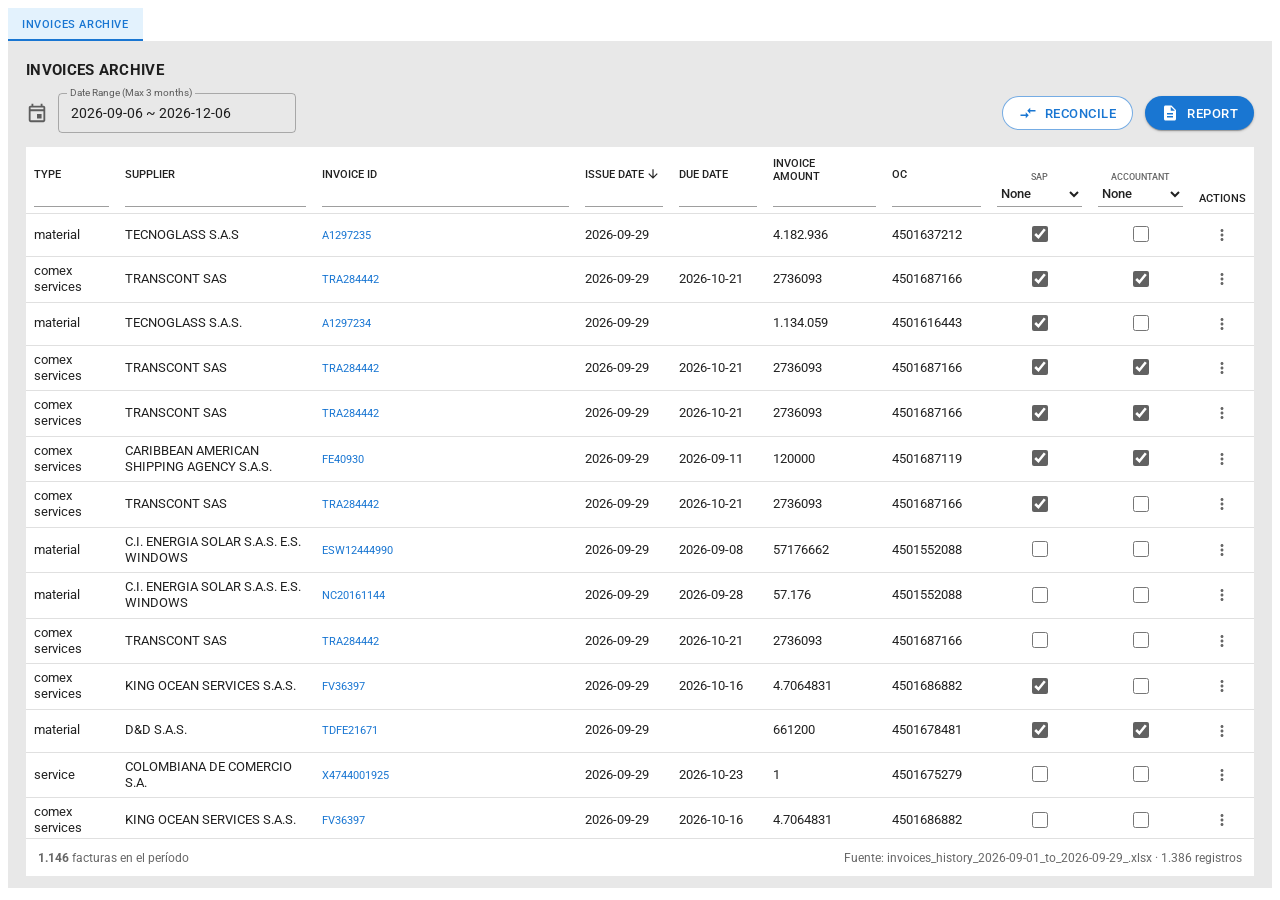
==== commit 90a706c3: "Selector de período (Issue Date) para el cruce con calendario de rango - Campo 'Select period to rec" ====
--- a/maqueta/index.html
+++ b/maqueta/index.html
@@ -51,22 +51,6 @@
           <span class="legend">Date Range (Max 3 months)</span>
           <span id="dateLabel">—</span>
         </button>
-        <div class="date-popover" id="datePopover" hidden role="dialog" aria-label="Seleccionar rango de fechas">
-          <div class="row">
-            <label>Fecha inicial<input type="date" id="dateStart"></label>
-            <label>Fecha final<input type="date" id="dateEnd"></label>
-          </div>
-          <div class="presets">
-            <button class="chip-btn" data-preset="month" type="button">Mes actual</button>
-            <button class="chip-btn" data-preset="30" type="button">Últimos 30 días</button>
-            <button class="chip-btn" data-preset="90" type="button">Últimos 3 meses</button>
-          </div>
-          <div class="hint" id="dateHint">Filtra por fecha de emisión (Issue Date).</div>
-          <div class="actions">
-            <button class="btn btn-text" id="dateCancel" type="button">Cancelar</button>
-            <button class="btn btn-text" id="dateApply" type="button">Aplicar</button>
-          </div>
-        </div>
       </div>
 
       <div class="spacer"></div>
@@ -154,6 +138,7 @@
 </script>
 <script src="js/data-software.js"></script>
 <script src="js/crossmatch.js"></script>
+<script src="js/range-picker.js"></script>
 <script src="js/app.js"></script>
 <script src="js/cross-ui.js"></script>
 </body>
--- a/maqueta/css/styles.css
+++ b/maqueta/css/styles.css
@@ -521,3 +521,42 @@
   .rec-counts { grid-template-columns: 1fr; }
   .rec-header { flex-wrap: wrap; }
 }
+
+/* ---------- RangePicker (calendario de rango) ---------- */
+.rp {
+  position: fixed; z-index: 90; width: 300px;
+  background: var(--surface); border-radius: 6px; box-shadow: var(--shadow-modal);
+  overflow: hidden; user-select: none;
+}
+.rp-head { background: var(--primary); color: #fff; padding: 14px 20px 12px; }
+.rp-year { font-size: 13px; font-weight: 500; opacity: .75; }
+.rp-title { font-size: 24px; font-weight: 500; line-height: 1.25; margin-top: 2px; white-space: nowrap; overflow: hidden; text-overflow: ellipsis; }
+.rp-nav { display: flex; align-items: center; justify-content: space-between; padding: 10px 12px 6px; }
+.rp-month { font-size: 14px; font-weight: 700; }
+.rp-arrow {
+  width: 32px; height: 32px; border-radius: 50%; border: 0; background: none; cursor: pointer;
+  font-size: 22px; line-height: 1; color: var(--text-2);
+}
+.rp-arrow:hover { background: rgba(0,0,0,.06); }
+.rp-grid { display: grid; grid-template-columns: repeat(7, 1fr); gap: 3px; padding: 0 12px; }
+.rp-wd { margin-bottom: 4px; }
+.rp-wd span { background: #eeeeee; color: var(--text-2); font-size: 11.5px; font-weight: 500; text-align: center; padding: 5px 0; }
+.rp-day {
+  width: 34px; height: 34px; margin: 0 auto; border-radius: 50%; border: 0; background: none;
+  font: inherit; font-size: 12.5px; font-weight: 500; color: var(--text); cursor: pointer;
+}
+.rp-day:hover { background: var(--primary-soft); }
+.rp-day.today { box-shadow: inset 0 0 0 1px var(--primary); }
+.rp-day.in { background: #5c9ce0; color: #fff; }
+.rp-day.edge { background: var(--primary); color: #fff; font-weight: 700; }
+.rp-hint { font-size: 11.5px; color: var(--text-2); padding: 8px 20px 0; min-height: 16px; }
+.rp-hint.err { color: var(--error); }
+.rp-actions { display: flex; justify-content: flex-end; gap: 8px; padding: 8px 12px 10px; }
+.rp-actions .btn:disabled { opacity: .4; }
+
+/* Campo "Select period to reconcile" dentro del modal */
+.period-block { margin-top: 18px; padding-top: 16px; border-top: 1px solid var(--divider); }
+.period-block .date-filter { flex-wrap: wrap; }
+.period-block .outlined { min-width: 250px; }
+.modal .outlined .legend { background: var(--surface); }
+.period-count { font-size: 12px; color: var(--text-2); }
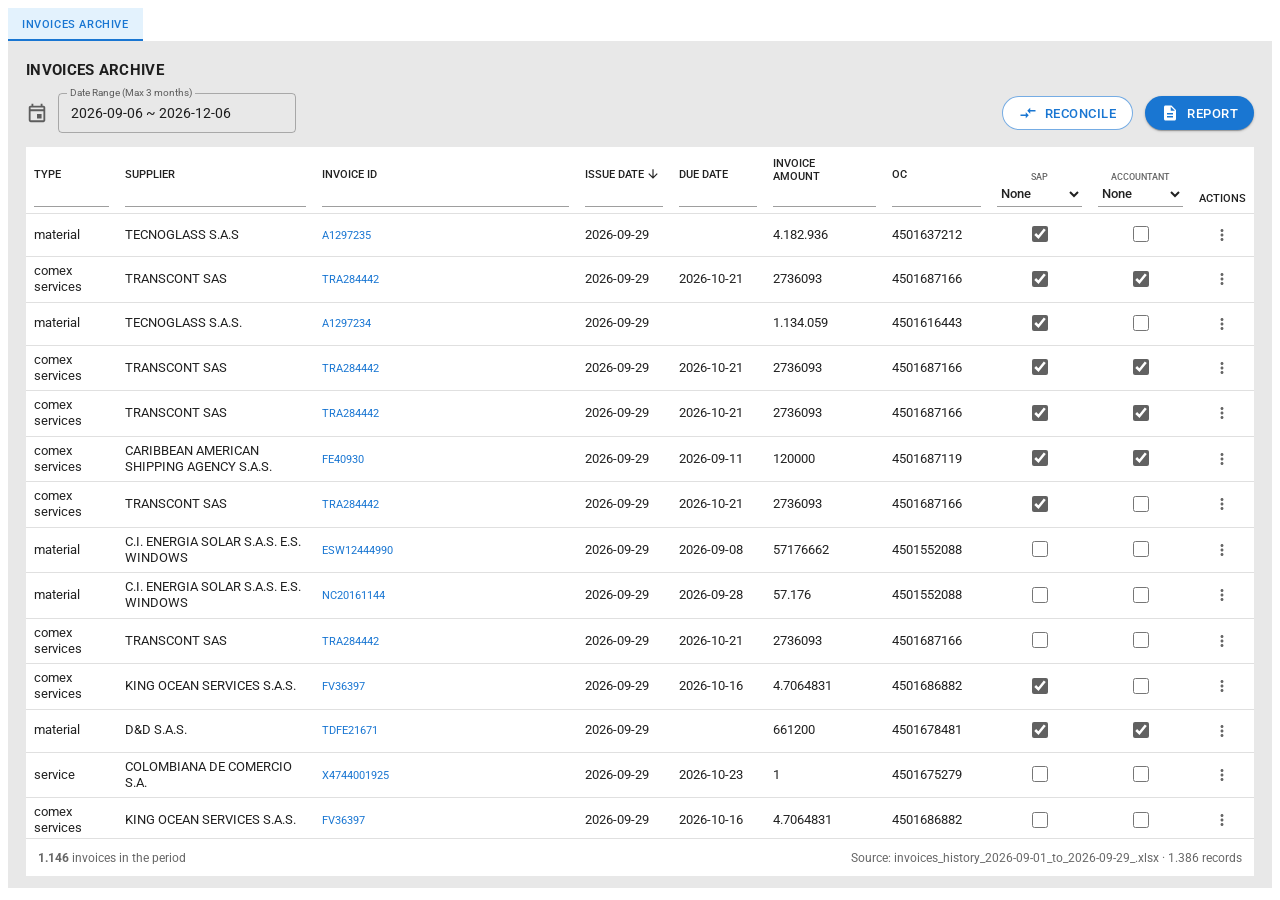
==== commit 5e722d68: "Traducir al inglés el pie de la tabla y textos restantes de la vista Co-Authored-By: Claude Opus 5.5" ====
--- a/maqueta/index.html
+++ b/maqueta/index.html
@@ -74,12 +74,12 @@
           <thead><tr id="headRow"></tr></thead>
           <tbody id="tbody"></tbody>
         </table>
-        <div class="empty-state" id="emptyState" hidden>No hay facturas para el rango y filtros seleccionados.</div>
+        <div class="empty-state" id="emptyState" hidden>No invoices for the selected range and filters.</div>
       </div>
       <div class="table-footer">
         <span id="rowCount"></span>
         <button class="btn btn-text" id="clearFilters" type="button" hidden>
-          <svg class="icon sm"><use href="#i-filter-off"/></svg>Limpiar filtros
+          <svg class="icon sm"><use href="#i-filter-off"/></svg>Clear filters
         </button>
         <span class="spacer"></span>
         <span id="sourceNote"></span>
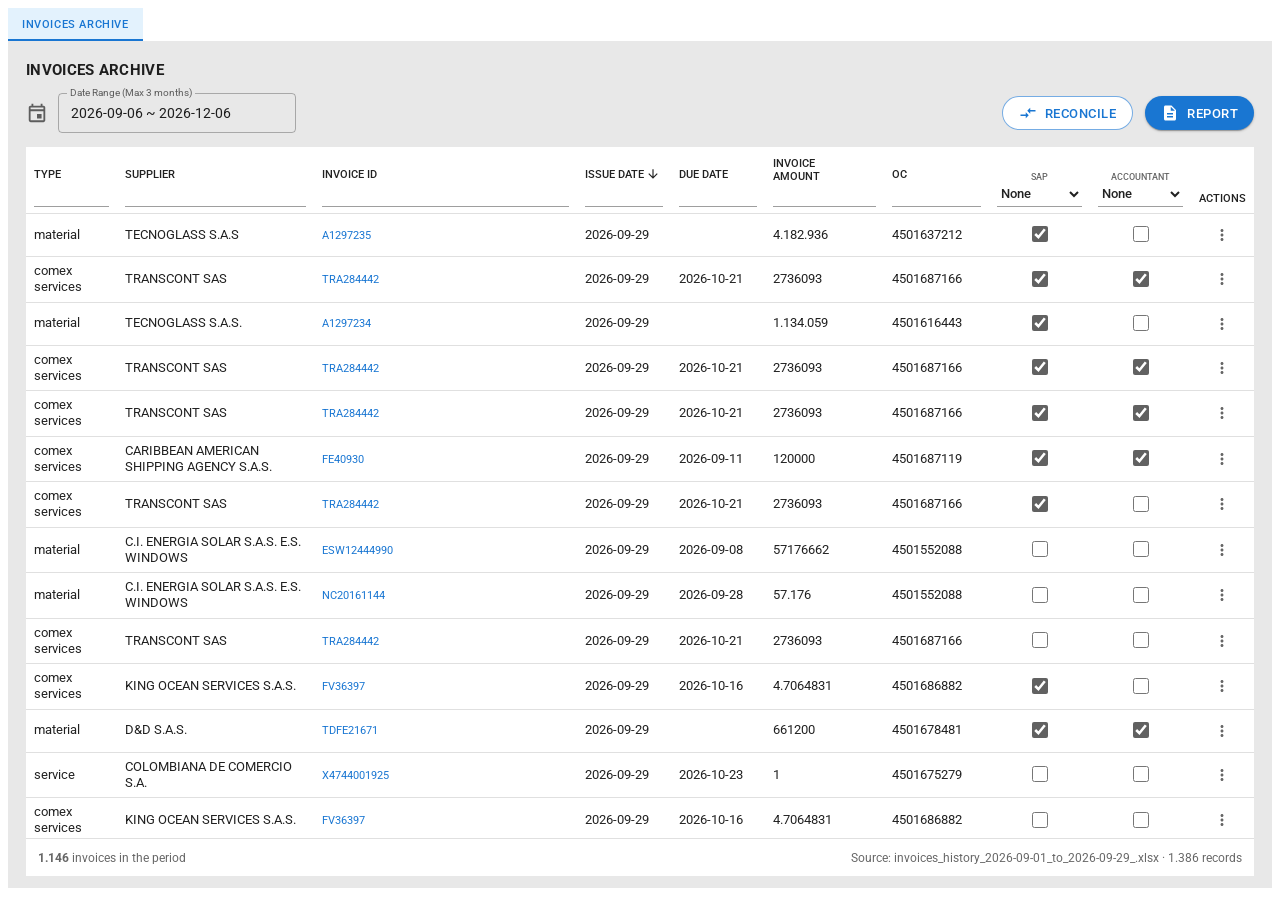
==== commit e5c8eb2d: "Reconcile: elegir primero el período y luego cargar el archivo - Selector de período arriba, carga d" ====
--- a/maqueta/index.html
+++ b/maqueta/index.html
@@ -6,7 +6,7 @@
   <title>Invoices Archive</title>
   <link rel="preconnect" href="https://fonts.googleapis.com">
   <link href="https://fonts.googleapis.com/css2?family=Roboto:wght@400;500;700&display=swap" rel="stylesheet">
-  <link rel="stylesheet" href="css/styles.css">
+  <link rel="stylesheet" href="css/styles.css?v=202609292328">
 </head>
 <body>
 
@@ -131,15 +131,15 @@
 
 <div class="toast" id="toast" hidden role="status"></div>
 
-<script src="lib/xlsx.full.min.js"></script>
+<script src="lib/xlsx.full.min.js?v=202609292328"></script>
 <script>
   // Respaldo: si la librería local no cargó, usar CDN.
   if (!window.XLSX) document.write('<script src="https://cdn.jsdelivr.net/npm/xlsx@0.18.5/dist/xlsx.full.min.js"><\/script>');
 </script>
-<script src="js/data-software.js"></script>
-<script src="js/crossmatch.js"></script>
-<script src="js/range-picker.js"></script>
-<script src="js/app.js"></script>
-<script src="js/cross-ui.js"></script>
+<script src="js/data-software.js?v=202609292328"></script>
+<script src="js/crossmatch.js?v=202609292328"></script>
+<script src="js/range-picker.js?v=202609292328"></script>
+<script src="js/app.js?v=202609292328"></script>
+<script src="js/cross-ui.js?v=202609292328"></script>
 </body>
 </html>
--- a/maqueta/css/styles.css
+++ b/maqueta/css/styles.css
@@ -555,8 +555,7 @@
 .rp-actions .btn:disabled { opacity: .4; }
 
 /* Campo "Select period to reconcile" dentro del modal */
-.period-block { margin-top: 18px; padding-top: 16px; border-top: 1px solid var(--divider); }
+.period-block { margin-bottom: 18px; padding-bottom: 18px; border-bottom: 1px solid var(--divider); }
 .period-block .date-filter { flex-wrap: wrap; }
 .period-block .outlined { min-width: 250px; }
 .modal .outlined .legend { background: var(--surface); }
-.period-count { font-size: 12px; color: var(--text-2); }
